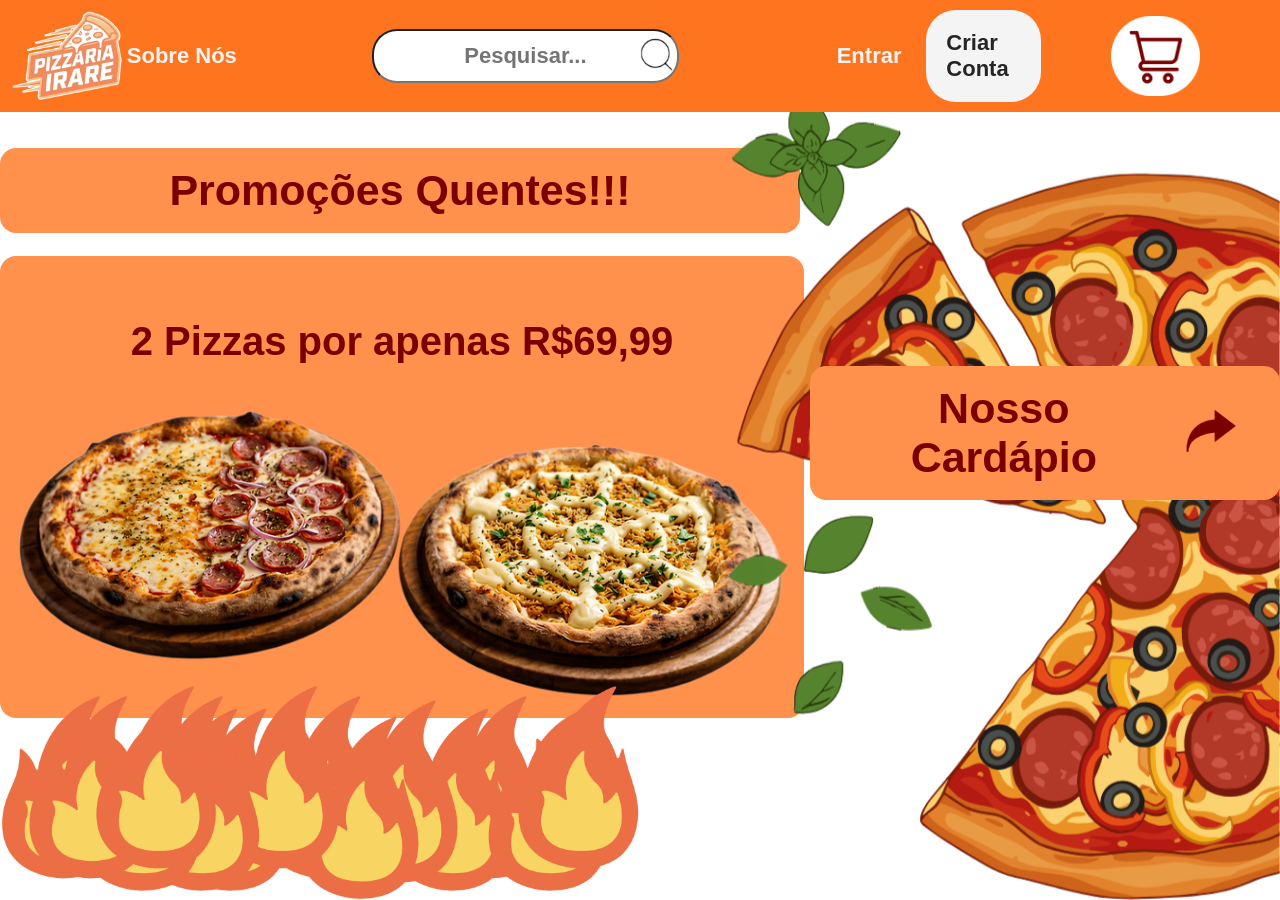
==== index.html @ c6f26f2d "first commit" ====
<html lang="pt-br">

<head>
    <meta charset="UTF-8">
    <meta name="viewport" content="width=device-width, initial-scale=1.0">
    <title>Pizzaria Irare</title>
    <link rel="stylesheet" href="css/index.css">
</head>

<body>
    <header>
        <nav>
            <div class="container-grid">
                <div class="item-grid">
                    <img id="icon" src="src/icon.png" alt="Icone">
                </div>
                <div class="item-grid">
                    <a href="">
                        <p id="pw">Sobre Nós</p>
                    </a>
                </div>
                <div class="item-grid">
                    <form action="xPesquisar">
                        <input id="search" type="search" name="pesquisar" maxlength="30" placeholder="Pesquisar...">
                        <img id="lupa" src="src/lupa.png" alt="Lupa">
                    </form>
                </div>
                <div class="item-grid">
                    <a href="telas/login_Cliente/login_Cliente.html">
                        <p id="pw">Entrar</p>
                    </a>
                </div>
                <div class="item-grid">
                    <a href="telas/cadastrar_cliente/cadastrar_Cliente.html">
                        <p id="pb">Criar Conta</p>
                    </a>
                </div>
                <div class="item-grid">
                    <img id="cart" src="src/shoppingCart.png" alt="Carrinho">
                </div>
            </div>
        </nav>
    </header>
    <section>
        <div class="timeline">
            <div class="container">
                <div class="caixa-texto">
                    <h2>Promoções Quentes!!!</h2>
                </div>
                <div class="caixa-texto">
                    <h3>2 Pizzas por apenas R$69,99</h3>
                    <img id="duasPizzas" src="src/duasPizzas.png" alt="Duas Pizzas">
                </div>
                <img id="fogo" src="src/fogos.png" alt="">
            </div>
            <div class="container">
                <div class="caixa-texto">
                    <a href="telas/cardapio/cardapio.html">
                        <div class="cardapio">
                            <div class="item-grid">
                                <h2>Nosso Cardápio</h2>
                            </div>
                            <div class="item-grid">
                                <img id="seta" src="src/seta.png" alt="Seta">
                            </div>
                        </div>
                    </a>
                </div>
                <img id="pizzaFundo" src="src/pizzaFundo.png" alt="Pizza">
            </div>
        </div>
    </section>
    <footer>
    </footer>
</body>

</html>
---- css/index.css ----
* {
    margin: 0;
    padding: 0;
    box-sizing: border-box;
    z-index: 1;
}

header {
    position: relative;
    background-color: #ff751f;
    width: 100vw;
    padding: 10px;
    z-index: 2;
}

body {
    background-color: #ffffff;
    font-family: 'Be Vietnam Pro', sans-serif;
}

a {
    text-decoration: none;
}

input {
    text-align: center;
    font-size: 15px;
}

h2 {
    color: #7a0000;
    font-size: 43px;
    text-align: center;
}

h3 {
    color: #7a0000;
    font-size: 40px;
    text-align: center;
    margin: 5vh;
}

input[type="search"]::-webkit-search-cancel-button {
    -webkit-appearance: none;
    appearance: none;
    display: none;
}

.timeline {
    display: grid;
    grid-template-columns: 1fr 1fr;
    gap: 10px;
    margin-top: 4vh;
    flex:auto
}

.container {
    max-width: 800px;
    margin: auto;
}

.container-grid {
    display: grid;
    grid-template-columns: 1fr 1fr 5fr 1fr 1fr 2fr;
}

.item-grid {
    margin: auto;
}

.cardapio {
    display: grid;
    grid-template-columns: 5fr 1fr;
    gap: 20px;
    padding-left: 20px;
    padding-right: 20px;
}

.caixa-texto {
    background-color: #ff914d;
    min-width: fit-content;
    max-height: 80vh;
    justify-self: center;
    padding: 18px;
    border-radius: 16px;
    margin-bottom: 23px;
    position: relative;
    z-index: 10; 
    flex: auto;   
}

#icon {
    max-width: 10vw;
    max-height: 10vh;
}

#cart {
    max-width: 7vw;
    max-height: 7vw;
}

#lupa {
    max-width: 4vw;
    max-height: 4vh;
    position: fixed;
    left: 50%;
    top: 4%;
}

#seta {
    max-width: 5vw;
    max-height: 5vh;
}

#buttonlg {
    background-color: #ffffff;
}

#pw {
    color: #f4f4f4;
    font-size: 22px;
    font-weight: bold;
}

#pb {
    background-color: #f4f4f4;
    border-radius: 30px;
    padding: 20px;
    color: #252526;
    font-size: 22px;
    font-weight: bold;
}

#pizzaFundo {
    max-height: 90vh;
    position: absolute;
    z-index: 1;
    top: 10%;
    right: 0;
}

#fogo {
    position: absolute;
    z-index: 11;
    bottom: 0;
    left: 0;
    max-width: 50vw;
}

#duasPizzas {
    max-width: 60vw;
    margin: auto;
}

#search {
    width: 24vw;
    height: 6vh;
    border-radius: 25px;
    font-size: 22px;
    text-align: center;
    font-weight: bold;
}
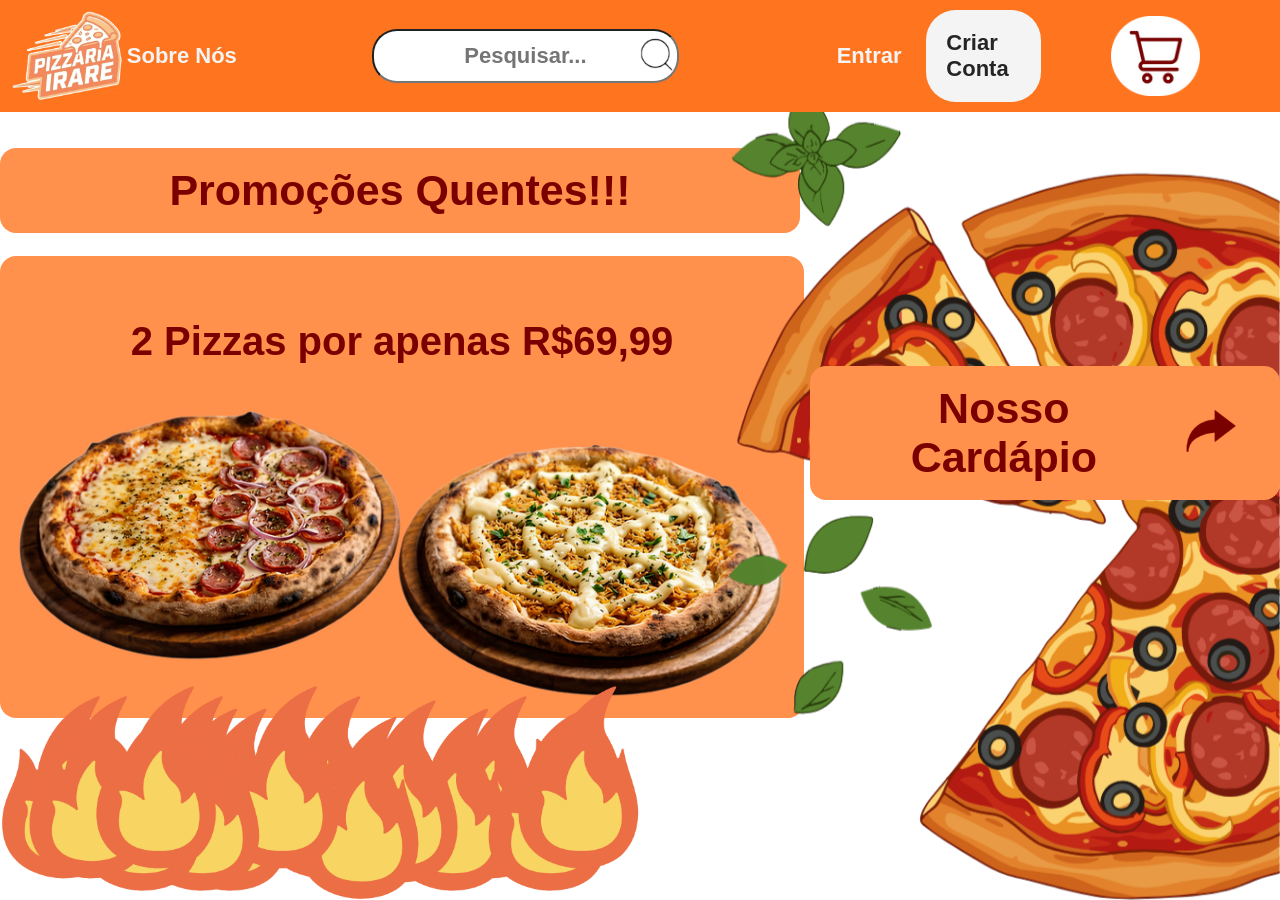
==== commit cd9d30a0: "analise de caminhos" ====
--- a/index.html
+++ b/index.html
@@ -31,7 +31,7 @@
                     </a>
                 </div>
                 <div class="item-grid">
-                    <a href="telas/cadastrar_cliente/cadastrar_Cliente.html">
+                    <a href="telas/cadastrar_Cliente/cadastrar_Cliente.html">
                         <p id="pb">Criar Conta</p>
                     </a>
                 </div>
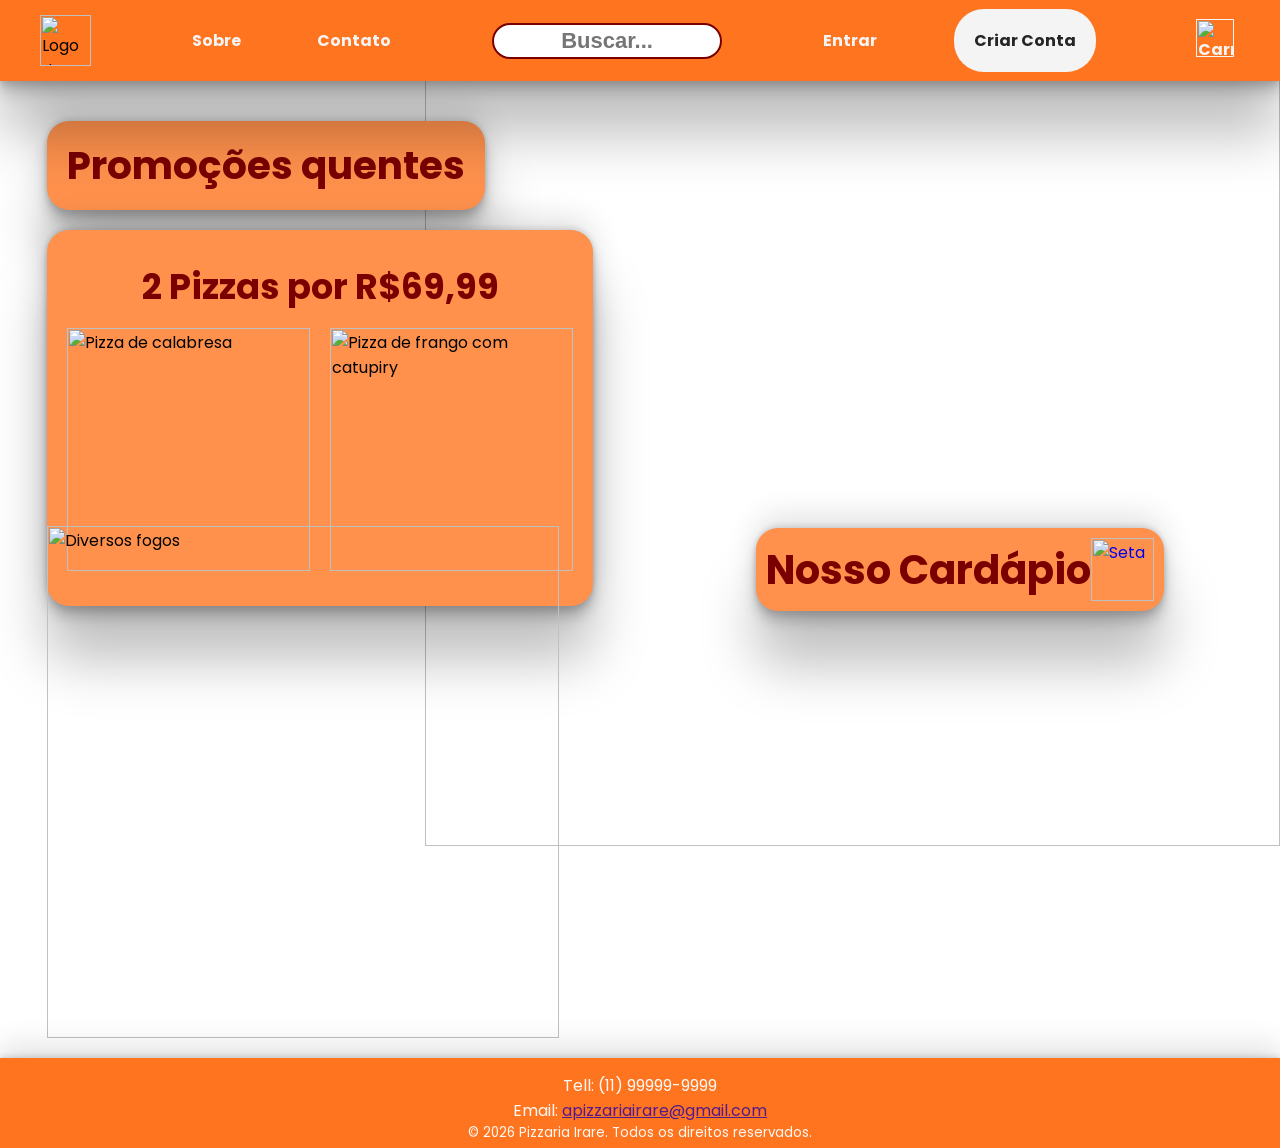
==== commit e5e55765: "style: responsividade mobile" ====
--- a/index.html
+++ b/index.html
@@ -1,77 +1,91 @@
 <html lang="pt-br">
+  <head>
+    <meta charset="UTF-8" />
+    <meta name="viewport" content="width=device-width, initial-scale=1.0" />
+    <title>Pizzaria Irare</title>
+    <link rel="stylesheet" href="css/style.css" />
+  </head>
 
-<head>
-    <meta charset="UTF-8">
-    <meta name="viewport" content="width=device-width, initial-scale=1.0">
-    <title>Pizzaria Irare</title>
-    <link rel="stylesheet" href="css/index.css">
-</head>
-
-<body>
+  <body>
     <header>
-        <nav>
-            <div class="container-grid">
-                <div class="item-grid">
-                    <img id="icon" src="src/icon.png" alt="Icone">
+      <nav>
+        <img id="logo" src="img/icon.png" alt="Logo da Pizzaria Irarire" />
+        <ul class="list-without-bullets">
+          <li><a href="components/sobre.html">Sobre</a></li>
+          <li><a href="#contato">Contato</a></li>
+        </ul>
+        <form action="search" method="get">
+          <input
+            id="search"
+            class="caixa-pesquisa"
+            type="text"
+            placeholder="Buscar..."
+          />
+        </form>
+        <ul class="list-without-bullets">
+          <li><a href="components/login.html">Entrar</a></li>
+          <li>
+            <a id="cadastro-button" href="components/cadastro.html"
+              >Criar Conta</a
+            >
+          </li>
+        </ul>
+        <a href=""
+          ><img
+            id="shopping-cart"
+            src="img/shoppingCart.png"
+            alt="Carrinho de compras"
+        /></a>
+      </nav>
+    </header>
+    <main>
+      <section>
+        <div class="body-grid">
+          <div class="container">
+            <div class="content-box">
+              <h2>Promoções quentes</h2>
+            </div>
+            <div class="content-box">
+              <h3>2 Pizzas por R$69,99</h3>
+              <div class="pizzas-grid">
+                <div class="pizza-card">
+                  <img
+                    id="pizzaPromo1"
+                    src="img/pizza1.png"
+                    alt="Pizza de calabresa"
+                  />
                 </div>
-                <div class="item-grid">
-                    <a href="">
-                        <p id="pw">Sobre Nós</p>
-                    </a>
+                <div class="pizza-card">
+                  <img
+                    id="pizzaPromo2"
+                    src="img/pizza2.png"
+                    alt="Pizza de frango com catupiry"
+                  />
                 </div>
-                <div class="item-grid">
-                    <form action="xPesquisar">
-                        <input id="search" type="search" name="pesquisar" maxlength="30" placeholder="Pesquisar...">
-                        <img id="lupa" src="src/lupa.png" alt="Lupa">
-                    </form>
-                </div>
-                <div class="item-grid">
-                    <a href="telas/login_Cliente/login_Cliente.html">
-                        <p id="pw">Entrar</p>
-                    </a>
-                </div>
-                <div class="item-grid">
-                    <a href="telas/cadastrar_Cliente/cadastrar_Cliente.html">
-                        <p id="pb">Criar Conta</p>
-                    </a>
-                </div>
-                <div class="item-grid">
-                    <img id="cart" src="src/shoppingCart.png" alt="Carrinho">
-                </div>
+              </div>
             </div>
-        </nav>
-    </header>
-    <section>
-        <div class="timeline">
-            <div class="container">
-                <div class="caixa-texto">
-                    <h2>Promoções Quentes!!!</h2>
-                </div>
-                <div class="caixa-texto">
-                    <h3>2 Pizzas por apenas R$69,99</h3>
-                    <img id="duasPizzas" src="src/duasPizzas.png" alt="Duas Pizzas">
-                </div>
-                <img id="fogo" src="src/fogos.png" alt="">
-            </div>
-            <div class="container">
-                <div class="caixa-texto">
-                    <a href="telas/cardapio/cardapio.html">
-                        <div class="cardapio">
-                            <div class="item-grid">
-                                <h2>Nosso Cardápio</h2>
-                            </div>
-                            <div class="item-grid">
-                                <img id="seta" src="src/seta.png" alt="Seta">
-                            </div>
-                        </div>
-                    </a>
-                </div>
-                <img id="pizzaFundo" src="src/pizzaFundo.png" alt="Pizza">
-            </div>
+            <img id="fogos" src="img/fogos.png" alt="Diversos fogos" />
+          </div>
+          <div class="container">
+            <aside>
+              <a class="cardapio-button" href="components/cardapio.html">
+                <p>Nosso Cardápio</p>
+                <img id="seta-cardapio" src="img/seta.png" alt="Seta" />
+              </a>
+            </aside>
+          </div>
         </div>
-    </section>
-    <footer>
+        <img
+          id="pizza-fundo"
+          src="img/pizzaFundo.png"
+          alt="Pizza de calabresa"
+        />
+      </section>
+    </main>
+    <footer id="contato">
+      <p>Tell: (11) 99999-9999</p>
+      <p>Email: <a href="">apizzariairare@gmail.com</a></p>
+      <small>© 2026 Pizzaria Irare. Todos os direitos reservados.</small>
     </footer>
-</body>
-
-</html>+  </body>
+</html>
--- a/css/style.css
+++ b/css/style.css
@@ -0,0 +1,1149 @@
+@import url("https://fonts.googleapis.com/css2?family=Poppins:ital,wght@0,100;0,200;0,300;0,400;0,500;0,600;0,700;0,800;0,900;1,100;1,200;1,300;1,400;1,500;1,600;1,700;1,800;1,900&display=swap");
+
+/*! ------------------------------------------ Configurações Gerais ------------------------------------------ */
+
+* {
+  padding: 0;
+  margin: 0;
+  box-sizing: border-box;
+  position: relative;
+  z-index: 0;
+}
+
+body {
+  background-image: url(../img/background.jpg);
+  background-size: 156px;
+  font-family: "Poppins", sans-serif;
+}
+
+button {
+  border: none;
+  cursor: pointer;
+  background-color: transparent;
+}
+
+/*
+! ------------------------------------- Estilização do header global -------------------------------------- 
+*/
+
+header {
+  background-color: #ff751f;
+  box-shadow:
+    rgba(0, 0, 0, 0.25) 0px 54px 55px,
+    rgba(0, 0, 0, 0.12) 0px -12px 30px,
+    rgba(0, 0, 0, 0.12) 0px 4px 6px,
+    rgba(0, 0, 0, 0.17) 0px 12px 13px,
+    rgba(0, 0, 0, 0.09) 0px -3px 5px;
+  max-width: 100vw;
+  max-height: 9vh;
+  align-items: center;
+  z-index: 10;
+}
+
+header a {
+  color: #f4f4f4;
+  font-weight: bold;
+  text-decoration: none;
+}
+
+header ul li {
+  min-width: fit-content;
+}
+
+header ul li a:hover {
+  color: #7a0000;
+  transition: 0.3s;
+}
+
+header ul li a:focus {
+  color: #7a0000;
+  transition: 0.3s;
+}
+
+header a img:hover {
+  scale: 1.04;
+}
+
+header a:focus {
+  scale: 1.04;
+}
+
+nav {
+  display: flex;
+  justify-content: center;
+  justify-content: space-between;
+  height: 9vh;
+  align-items: center;
+  padding: 15px 40px;
+  z-index: 10;
+}
+
+.caixa-pesquisa {
+  height: 4vh;
+  width: 18vw;
+  border-radius: 30px;
+  border: 2px solid #7a0000;
+  font-size: 22px;
+  text-align: center;
+  font-weight: bold;
+}
+
+.list-without-bullets {
+  list-style-type: none;
+  display: flex;
+  justify-content: space-between;
+  align-items: center;
+  gap: 6vw;
+}
+
+.user-greeting {
+  display: flex;
+  justify-content: space-between;
+  align-items: center;
+  gap: 10px;
+}
+
+.user-greeting p {
+  font-size: 22px;
+  color: #7a0000;
+  font-weight: bold;
+}
+
+.buttons-back {
+  display: flex;
+  gap: 44px;
+  align-items: center;
+}
+
+.pizza-card {
+  margin: auto;
+}
+
+.pizza-card img {
+  width: 19vw;
+  min-width: 100px;
+}
+
+#logo {
+  width: 4vw;
+  min-width: 44px;
+  min-height: 44px;
+}
+
+#shopping-cart {
+  width: 3vw;
+  min-width: 44px;
+  min-height: 44px;
+}
+
+#cadastro-button {
+  background-color: #f4f4f4;
+  border-radius: 30px;
+  min-height: 44px;
+  min-width: fit-content;
+  padding: 20px;
+  color: #252526;
+  min-width: fit-content;
+}
+
+#cadastro-button:hover {
+  background-color: #7a0000;
+  color: #f4f4f4;
+  transition: 0.3s;
+}
+
+#cadastro-button:focus {
+  background-color: #7a0000;
+  color: #f4f4f4;
+  transition: 0.3s;
+}
+
+#jump-text-name {
+  font-size: 17px;
+  font-weight: bold;
+  padding: 0;
+  margin: 0;
+}
+
+#jump-text-email {
+  font-size: 17px;
+  font-weight: bold;
+  padding: 0;
+  margin: 0;
+}
+
+#jump-text-senha {
+  font-size: 17px;
+  font-weight: bold;
+  padding: 0;
+  margin: 0;
+}
+
+#user-photo {
+  width: 100%;
+}
+
+#pizza-fundo {
+  position: absolute;
+  right: 0;
+  top: -10vh;
+  height: 95vh;
+  z-index: -1;
+}
+
+#fogos {
+  position: relative;
+  z-index: 3;
+  margin-top: -80px;
+  width: 40vw;
+  min-width: 400px;
+  object-fit: cover;
+}
+
+#seta-cardapio {
+  height: 7vh;
+  min-height: 30px;
+  min-width: 30px;
+}
+
+#button-back-red {
+  height: 5vh;
+  min-height: 22px;
+}
+
+#button-back-yellow {
+  height: 5vh;
+  min-height: 22px;
+}
+
+/*
+! ---------------------------------------------------------------------------------------- 
+*/
+
+/* 
+! --------------------------------- Estilização do Index ---------------------------------
+*/
+
+.body-grid {
+  display: grid;
+  grid-template-columns: repeat(2, 1fr);
+  min-height: 81vh;
+  height: fit-content;
+}
+
+.body-card-white {
+  background-color: #faf9f6;
+  padding: 20px;
+  margin: auto;
+}
+
+.body-card-orange {
+  background-color: #ff751fdc;
+  width: 100%;
+  height: 100%;
+  justify-items: center;
+  align-content: center;
+}
+
+/*
+* --------------------------- Estilização do body-card-orange ---------------------------
+*/
+
+.body-card-orange h2 {
+  color: #faf9f6;
+  font-size: 52px;
+  text-align: center;
+}
+
+.body-card-orange p {
+  color: #faf9f6;
+  font-size: 28px;
+  margin-top: 30px;
+}
+
+.body-card-orange a {
+  color: #faf9f6;
+  font-weight: bold;
+  font-size: 22px;
+}
+
+.body-card-orange .flex-row-unjustify input {
+  margin: 12px 12px;
+  height: 20px;
+  width: 20px;
+}
+
+.body-card-orange input {
+  width: 100%;
+  height: 6vh;
+  border-radius: 8px;
+  border: 3px solid;
+  text-indent: 15px;
+  font-size: 20px;
+}
+
+.body-card-orange button {
+  margin-top: 24px;
+  width: 22vw;
+  background-color: #ff751f;
+  border: 2px solid #faf9f6;
+  font-size: 22px;
+  font-weight: bold;
+  padding: 15px 20px;
+  border-radius: 8px;
+}
+
+.body-card-orange button:hover {
+  cursor: pointer;
+  background-color: #7a0000;
+  color: #f4f4f4;
+  transition: 0.3s;
+}
+
+.body-card-orange button:focus {
+  cursor: pointer;
+  background-color: #7a0000;
+  color: #f4f4f4;
+  transition: 0.3s;
+}
+
+.body-card-orange form {
+  margin-top: 20px;
+  width: 100%;
+}
+
+/*
+* ---------------------------------------------------------------------------------------
+*/
+
+.cardapio-button {
+  display: flex;
+  justify-content: space-between;
+  align-items: center;
+  background-color: #ff914d;
+  border-radius: 22px;
+  padding: 10px;
+  text-decoration: none;
+  box-shadow:
+    rgba(0, 0, 0, 0.25) 0px 54px 55px,
+    rgba(0, 0, 0, 0.12) 0px -12px 30px,
+    rgba(0, 0, 0, 0.12) 0px 4px 6px,
+    rgba(0, 0, 0, 0.17) 0px 12px 13px,
+    rgba(0, 0, 0, 0.09) 0px -3px 5px;
+}
+
+.cardapio-button p {
+  color: #7a0000;
+  font-size: 40px;
+  font-weight: bold;
+}
+
+.cardapio-button:hover {
+  scale: 1.01;
+  background-color: #ffc099;
+  transition: 0.3s;
+}
+
+.cardapio-button:focus {
+  scale: 1.01;
+  background-color: #ffc099;
+  transition: 0.3s;
+}
+
+.container {
+  align-self: center;
+  justify-self: center;
+  padding: 20px;
+  width: fit-content;
+  height: fit-content;
+}
+
+.content-box {
+  width: fit-content;
+  border-radius: 22px;
+  padding: 15px 20px;
+  justify-self: center;
+  margin-top: 20px;
+  box-shadow:
+    rgba(0, 0, 0, 0.25) 0px 54px 55px,
+    rgba(0, 0, 0, 0.12) 0px -12px 30px,
+    rgba(0, 0, 0, 0.12) 0px 4px 6px,
+    rgba(0, 0, 0, 0.17) 0px 12px 13px,
+    rgba(0, 0, 0, 0.09) 0px -3px 5px;
+  background-color: #ff914d;
+}
+
+#about-us .content-box {
+  background-color: #f5e6ca;
+  color: #252526;
+}
+
+.flex-row {
+  display: flex;
+  align-items: center;
+  justify-content: space-between;
+}
+
+.flex-row-unjustify {
+  display: flex;
+  align-items: center;
+  justify-content: start;
+  gap: 10px;
+}
+
+/*
+! --------------------------------------------------------------------------------------
+*/
+
+/*
+! --------------------------- Estilização do Footer ------------------------------------ 
+*/
+
+footer {
+  position: absolute;
+  bottom: end;
+  max-width: 100vw;
+  width: 100%;
+  height: 10vh;
+  padding-top: 15px;
+  text-align: center;
+  color: #faf9f6;
+  background-color: #ff751f;
+  box-shadow:
+    rgba(0, 0, 0, 0.25) 0px 54px 55px,
+    rgba(0, 0, 0, 0.12) 0px -12px 30px,
+    rgba(0, 0, 0, 0.12) 0px 4px 6px,
+    rgba(0, 0, 0, 0.17) 0px 12px 13px,
+    rgba(0, 0, 0, 0.09) 0px -3px 5px;
+}
+
+/*
+! ----------------------------------------------------------------------------------------
+*/
+
+/*
+! --------------------------------- Pagina do Cardapio -----------------------------------
+*/
+
+.cardapio-grid {
+  display: grid;
+  grid-template-rows: auto;
+  margin: auto;
+  margin-bottom: 4vh;
+  box-shadow:
+    rgba(0, 0, 0, 0.25) 0px 54px 55px,
+    rgba(0, 0, 0, 0.12) 0px -12px 30px,
+    rgba(0, 0, 0, 0.12) 0px 4px 6px,
+    rgba(0, 0, 0, 0.17) 0px 12px 13px,
+    rgba(0, 0, 0, 0.09) 0px -3px 5px;
+  padding: 10px 20px;
+  margin-top: 5vh;
+  width: 55vw;
+  height: 65vh;
+  background-color: #ffc099;
+  border-radius: 8px;
+  overflow-y: scroll;
+  overflow-x: hidden;
+}
+
+.cardapio-card {
+  display: grid;
+  margin: 4px;
+  height: 13vh;
+  grid-template-columns: 0.3fr 1fr 0.3fr;
+  background-color: #f4f4f4;
+  border-radius: 7px;
+  padding: 10px;
+}
+
+.cardapio-card-1 {
+  align-items: center;
+  display: flex;
+  margin: auto;
+}
+
+.cardapio-card-2 {
+  margin-left: 10px;
+  justify-items: start;
+}
+
+.cardapio-card-3 {
+  display: flex;
+  justify-content: space-between;
+}
+
+.content-box h1 {
+  font-size: 56px;
+  color: #7a0000;
+  text-align: center;
+}
+
+.content-box h2 {
+  color: #7a0000;
+  font-size: 39px;
+  text-align: center;
+}
+
+.content-box h3 {
+  color: #7a0000;
+  font-size: 35px;
+  padding: 15px 2px;
+  text-align: center;
+}
+
+.pizzas-grid {
+  display: grid;
+  grid-template-columns: repeat(2, 1fr);
+  gap: 20px;
+  margin-bottom: 20px;
+}
+
+.pizza-img {
+  height: 8vh;
+  width: 100%;
+  object-fit: cover;
+  border-radius: 5px;
+  transition: opacity 0.5s ease-in-out;
+}
+
+.pizza-img.fade-in {
+  opacity: 1;
+}
+
+.pizza-name {
+  font-size: 18px;
+  color: #7a0000;
+  font-weight: bold;
+  margin-top: 8px;
+  margin-bottom: 4px;
+}
+
+.pizza-desc {
+  font-size: 14px;
+  color: #252526;
+  margin-bottom: 8px;
+  line-height: 1.3;
+}
+
+.button-add-cart {
+  height: 6vh;
+}
+
+.button-add-cart:hover {
+  scale: 1.1;
+  transition: 0.3s;
+}
+
+.button-add-cart:focus {
+  scale: 1.1;
+  transition: 0.3s;
+}
+
+#cardapio {
+  height: 100%;
+}
+
+#pizza-price {
+  font-size: 25px;
+  color: #ff751f;
+  font-weight: bold;
+  align-self: center;
+}
+
+/*
+! ----------------------------------------------------------------------
+*/
+
+#pizza-icon {
+  height: 100%;
+}
+
+#about-us {
+  padding: 5vh 2vh;
+  text-align: center;
+}
+
+#about-us .content-box {
+  padding-top: 2vh;
+  padding-bottom: 4vh;
+  margin-bottom: 4vh;
+  max-width: 80vw;
+}
+
+#about-us h1 {
+  font-size: 60px;
+  margin: 10px;
+  color: #7a0000;
+}
+
+#about-us small {
+  font-size: 27px;
+  color: #7a0000;
+}
+
+#about-us .content-box h2 {
+  padding-top: 2vh;
+}
+
+#about-us .content-box li {
+  margin-top: 5px;
+  text-align: justify;
+  justify-self: center;
+  max-width: 60%;
+}
+
+#about-us .content-box p {
+  text-align: justify;
+  justify-self: center;
+  max-width: 70%;
+}
+
+.body-card-orange #login p {
+  margin-top: 20px;
+}
+
+#logo-loja {
+  height: 50vh;
+  align-self: center;
+  margin: auto;
+}
+
+#icon-servidor {
+  height: 65vh;
+  align-self: center;
+  margin: auto;
+}
+
+@media (max-width: 1440px) {
+
+  .cardapio-card {
+    grid-template-columns: 0.4fr 0.9fr 0.5fr;
+  }
+}
+
+@media (max-width: 1024px) {
+
+  header a {
+    color: #f4f4f4;
+    font-weight: bold;
+    text-decoration: none;
+  }
+
+  .content-box h1 {
+    font-size: 40px;
+  }
+
+  .content-box h2 {
+    font-size: 36px;
+  }
+
+  .content-box h3 {
+    font-size: 29px;
+  }
+
+  .cardapio-button p {
+    font-size: 28px;
+  }
+
+  #seta-cardapio {
+    height: 5vh;
+    min-height: 30px;
+    min-width: 30px;
+  }
+
+  #logo-loja {
+    height: 30vh;
+  }
+
+  #icon-servidor {
+    height: 30vh;
+  }
+
+  .body-grid {
+    display: grid;
+    grid-template-columns: repeat(2, 1fr);
+  }
+
+  .body-card-orange h2 {
+    color: #faf9f6;
+    font-size: 41px;
+    text-align: center;
+  }
+
+  .body-card-orange p {
+    color: #faf9f6;
+    font-size: 23px;
+    margin-top: 0px;
+  }
+
+  .body-card-orange a {
+    color: #faf9f6;
+    font-weight: bold;
+    font-size: 22px;
+  }
+
+  .body-card-orange .flex-row-unjustify input {
+    margin: 12px 12px;
+    height: 20px;
+    width: 20px;
+  }
+
+  .body-card-orange input {
+    width: 100%;
+    height: 6vh;
+    border-radius: 8px;
+    text-indent: 15px;
+    font-size: 20px;
+  }
+
+  .body-card-orange button {
+    margin-top: 24px;
+    margin-bottom: 24px;
+    width: 100%;
+    background-color: #ff751f;
+    border: 2px solid #faf9f6;
+    font-size: 22px;
+    font-weight: bold;
+    padding: 15px 20px;
+    border-radius: 8px;
+  }
+
+  #cadastro-button {
+    background-color: #f4f4f4;
+    border-radius: 30px;
+    padding: 15px;
+    color: #252526;
+    min-width: fit-content;
+  }
+
+  .cardapio-grid {
+    width: 80%;
+  }
+
+  .cardapio-card {
+    grid-template-columns: 0.4fr 0.9fr 0.4fr;
+  }
+
+  .caixa-pesquisa {
+    height: 4vh;
+    width: 18vw;
+    border-radius: 30px;
+    border: 2px solid #7a0000;
+    font-size: 20px;
+  }
+
+  #shopping-cart {
+    min-width: 44px;
+    min-height: 44px;
+  }
+
+  #cardapio .content-box h1 {
+    font-size: 50px;
+    color: rgb(122, 0, 0);
+  }
+}
+
+@media (max-width: 768px) {
+
+  .buttons-back {
+    gap: 24px;
+  }
+
+  #button-back-red {
+    height: 80%;
+  }
+
+  #button-back-yellow {
+    height: 80%;
+  }
+
+  .user-greeting p {
+    font-size: 18px;
+  }
+
+  #user-photo {
+    width: 7vw;
+  }
+
+  #login .body-grid .container {
+    display: none;
+  }
+
+  #cadastro .body-grid .container {
+    display: none;
+  }
+
+  #logo {
+    display: none;
+  }
+
+  .body-grid {
+    display: grid;
+    grid-template-columns: repeat(1, 1fr);
+  }
+
+  #cadastro-button {
+    background-color: #f4f4f4;
+    border-radius: 30px;
+    padding: 5px;
+    color: #252526;
+    min-width: fit-content;
+  }
+
+  .cardapio-card {
+    grid-template-columns: 0.4fr 0.8fr 0.5fr;
+  }
+
+  #shopping-cart {
+    min-width: 38px;
+    min-height: 38px;
+  }
+
+  .pizza-card {
+    margin: auto;
+  }
+
+  .pizza-card img {
+    width: 28vw;
+    min-width: 100px;
+  }
+
+  #fogos {
+    width: 50vw;
+    margin-left: 40px
+  }
+}
+
+@media (max-width: 425px) {
+
+  header a {
+    color: #f4f4f4;
+    font-size: 12px;
+    font-weight: bold;
+    text-decoration: none;
+  }
+
+  nav {
+    padding: 10px 12px;
+  }
+
+  .buttons-back {
+    gap: 10px;
+  }
+
+  #button-back-red {
+    height: 5vh;
+  }
+
+  #button-back-yellow {
+    height: 5vh;
+  }
+
+  #user-photo {
+    display: none;
+  }
+
+  #search {
+    display: none;
+  }
+
+  .user-greeting p {
+    font-size: 12px;
+    color: #7a0000;
+    font-weight: bold;
+  }
+
+  .cardapio-button {
+    margin-top: 0vh;
+    display: flex;
+    justify-content: space-between;
+    align-items: center;
+    background-color: #ff914d;
+    border-radius: 22px;
+    padding: 10px;
+    text-decoration: none;
+    color: #7a0000;
+    font-size: 35px;
+    font-weight: bold;
+    box-shadow:
+      rgba(0, 0, 0, 0.25) 0px 54px 55px,
+      rgba(0, 0, 0, 0.12) 0px -12px 30px,
+      rgba(0, 0, 0, 0.12) 0px 4px 6px,
+      rgba(0, 0, 0, 0.17) 0px 12px 13px,
+      rgba(0, 0, 0, 0.09) 0px -3px 5px;
+  }
+
+  .cardapio-grid {
+    width: 90%;
+    padding: 10px 15px;
+  }
+
+  .pizza-name {
+    font-size: 14px;
+  }
+
+  .pizza-desc {
+    font-size: 12px;
+  }
+
+  #pizza-price {
+    font-size: 16px;
+  }
+
+  .body-grid {
+    display: grid;
+    grid-template-columns: repeat(1, 1fr);
+    height: 50vh;
+  }
+
+  #cadastro-button {
+    background-color: #f4f4f4;
+    border-radius: 30px;
+    padding: 5px;
+    color: #252526;
+    min-width: fit-content;
+  }
+
+  #shopping-cart {
+    min-width: 34px;
+    min-height: 34px;
+  }
+
+  #about-us h1 {
+    font-size: 40px;
+  }
+
+  .content-box h2 {
+    font-size: 25px;
+  }
+
+  #about-us .content-box li {
+    font-size: 14px;
+    max-width: 93%;
+  }
+
+  #about-us .content-box p {
+    font-size: 14px;
+    max-width: 93%;
+  }
+
+  #cardapio .content-box h1 {
+    font-size: 30px;
+    color: rgb(122, 0, 0);
+  }
+
+  #pizza-icon {
+    height: 7vh;
+  }
+
+  .cardapio-card {
+    grid-template-columns: 0.9fr 0.7fr;
+  }
+
+  .cardapio-card .cardapio-card-1 {
+    display: none;
+  }
+
+  .button-add-cart {
+    height: 4vh;
+  }
+
+  #fogos {
+    width: 70vw;
+    margin-left: 5px;
+    min-width: 100px;
+    margin-top: -40px;
+  }
+
+  .content-box h1 {
+    font-size: 22px;
+  }
+
+  .content-box h2 {
+    font-size: 17px;
+  }
+
+  .content-box h3 {
+    font-size: 15px;
+    padding: 10px 10px;
+  }
+
+  footer {
+    padding-top: 10px;
+  }
+
+  footer p {
+    font-size: 11px;
+  }
+
+  footer small {
+    font-size: 11px;
+  }
+}
+
+@media (max-width: 375px) {
+
+  header a {
+    color: #f4f4f4;
+    font-size: 12px;
+    font-weight: bold;
+    text-decoration: none;
+  }
+
+  nav {
+    padding: 10px 12px;
+  }
+
+  .buttons-back {
+    gap: 10px;
+  }
+
+  #button-back-red {
+    height: 5vh;
+  }
+
+  #button-back-yellow {
+    height: 5vh;
+  }
+
+  #user-photo {
+    display: none;
+  }
+
+  #search {
+    display: none;
+  }
+
+  .user-greeting p {
+    font-size: 12px;
+    color: #7a0000;
+    font-weight: bold;
+  }
+
+  .cardapio-button {
+    margin-top: 0vh;
+    display: flex;
+    justify-content: space-between;
+    align-items: center;
+    background-color: #ff914d;
+    border-radius: 22px;
+    padding: 10px;
+    text-decoration: none;
+    color: #7a0000;
+    font-size: 35px;
+    font-weight: bold;
+    box-shadow:
+      rgba(0, 0, 0, 0.25) 0px 54px 55px,
+      rgba(0, 0, 0, 0.12) 0px -12px 30px,
+      rgba(0, 0, 0, 0.12) 0px 4px 6px,
+      rgba(0, 0, 0, 0.17) 0px 12px 13px,
+      rgba(0, 0, 0, 0.09) 0px -3px 5px;
+  }
+
+  .cardapio-grid {
+    width: 90%;
+    padding: 10px 15px;
+  }
+
+  .pizza-name {
+    font-size: 14px;
+  }
+
+  .pizza-desc {
+    font-size: 12px;
+  }
+
+  #pizza-price {
+    font-size: 16px;
+  }
+
+  .body-grid {
+    display: grid;
+    grid-template-columns: repeat(1, 1fr);
+    height: 50vh;
+  }
+
+  #cadastro-button {
+    background-color: #f4f4f4;
+    border-radius: 30px;
+    padding: 5px;
+    color: #252526;
+    min-width: fit-content;
+  }
+
+  #shopping-cart {
+    min-width: 34px;
+    min-height: 34px;
+  }
+
+  #about-us h1 {
+    font-size: 40px;
+  }
+
+  .content-box h2 {
+    font-size: 25px;
+  }
+
+  #about-us .content-box li {
+    font-size: 14px;
+    max-width: 93%;
+  }
+
+  #about-us .content-box p {
+    font-size: 14px;
+    max-width: 93%;
+  }
+
+  #cardapio .content-box h1 {
+    font-size: 30px;
+    color: rgb(122, 0, 0);
+  }
+
+  #pizza-icon {
+    height: 7vh;
+  }
+
+  .cardapio-card {
+    grid-template-columns: 0.9fr 0.7fr;
+  }
+
+  .cardapio-card .cardapio-card-1 {
+    display: none;
+  }
+
+  .button-add-cart {
+    height: 4vh;
+  }
+
+  #fogos {
+    width: 70vw;
+    margin-left: 5px;
+    min-width: 100px;
+    margin-top: -40px;
+  }
+
+  .content-box h1 {
+    font-size: 22px;
+  }
+
+  .content-box h2 {
+    font-size: 17px;
+  }
+
+  .content-box h3 {
+    font-size: 15px;
+    padding: 10px 10px;
+  }
+
+  footer {
+    padding-top: 10px;
+  }
+
+  footer p {
+    font-size: 11px;
+  }
+
+  footer small {
+    font-size: 11px;
+  }
+}
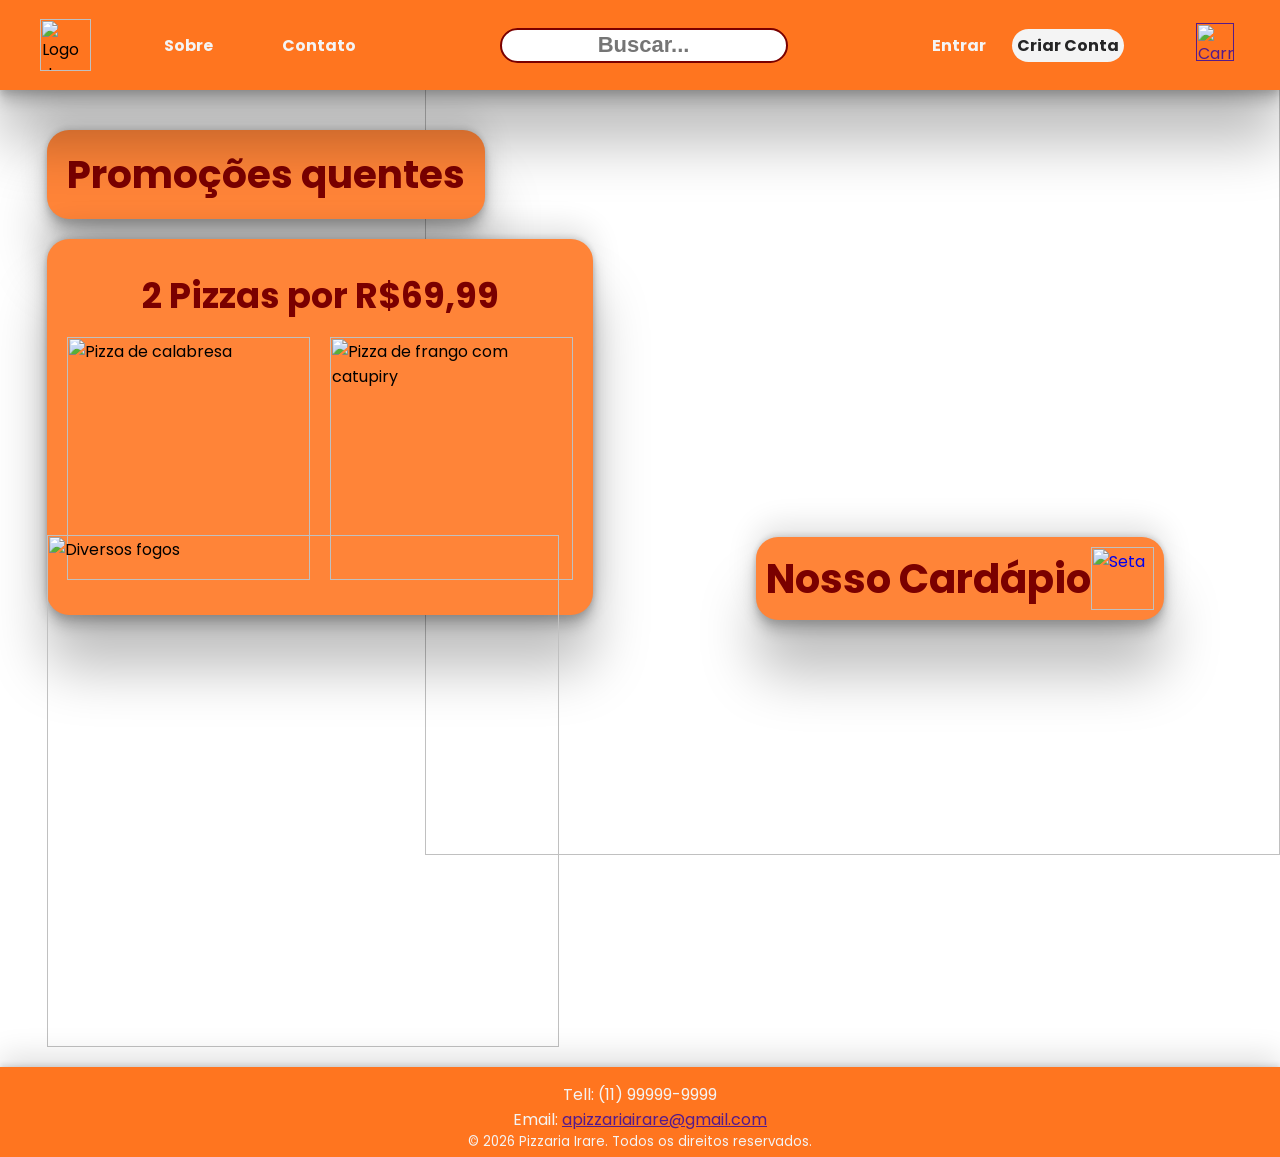
==== commit dd931634: "style: roolback to reconstruct" ====
--- a/index.html
+++ b/index.html
@@ -8,8 +8,8 @@
 
   <body>
     <header>
+      <img id="logo" src="img/icon.png" alt="Logo da Pizzaria Irarire" />
       <nav>
-        <img id="logo" src="img/icon.png" alt="Logo da Pizzaria Irarire" />
         <ul class="list-without-bullets">
           <li><a href="components/sobre.html">Sobre</a></li>
           <li><a href="#contato">Contato</a></li>
@@ -30,13 +30,13 @@
             >
           </li>
         </ul>
-        <a href=""
-          ><img
-            id="shopping-cart"
-            src="img/shoppingCart.png"
-            alt="Carrinho de compras"
-        /></a>
       </nav>
+      <a href=""
+        ><img
+          id="shopping-cart"
+          src="img/shoppingCart.png"
+          alt="Carrinho de compras"
+      /></a>
     </header>
     <main>
       <section>
--- a/css/style.css
+++ b/css/style.css
@@ -10,6 +10,19 @@
   z-index: 0;
 }
 
+:root {
+  --cor-principal: #ff751f;
+  --cor-secundaria: #ff8438;
+  --fonte-vermelho: #7a0000;
+  --branco: #f4f4f4;
+  --transicao-crt: 0.3s;
+  --font-size-enorm: 40px;
+  --font-size-grnd: 22px;
+  --font-size-med: 18px;
+  --font-size-pqn: 16px;
+  --font-size-minus: 14px;
+}
+
 body {
   background-image: url(../img/background.jpg);
   background-size: 156px;
@@ -27,73 +40,72 @@
 */
 
 header {
-  background-color: #ff751f;
+  display: flex;
+  justify-content: space-between;
   box-shadow:
     rgba(0, 0, 0, 0.25) 0px 54px 55px,
     rgba(0, 0, 0, 0.12) 0px -12px 30px,
     rgba(0, 0, 0, 0.12) 0px 4px 6px,
     rgba(0, 0, 0, 0.17) 0px 12px 13px,
     rgba(0, 0, 0, 0.09) 0px -3px 5px;
+  background-color: var(--cor-principal);
+  padding: 0px 40px;
   max-width: 100vw;
-  max-height: 9vh;
+  height: 10%;
   align-items: center;
   z-index: 10;
 }
 
-header a {
-  color: #f4f4f4;
+header nav a {
+  color: var(--branco);
   font-weight: bold;
   text-decoration: none;
 }
 
-header ul li {
-  min-width: fit-content;
-}
-
-header ul li a:hover {
-  color: #7a0000;
-  transition: 0.3s;
-}
-
-header ul li a:focus {
-  color: #7a0000;
-  transition: 0.3s;
-}
-
-header a img:hover {
+header nav ul li a:hover {
+  color: var(--fonte-vermelho);
+  transition: var(--transicao-crt);
+}
+
+header nav ul li a:focus {
+  color: var(--fonte-vermelho);
+  transition: var(--transicao-crt);
+}
+
+header nav a img:hover {
   scale: 1.04;
 }
 
-header a:focus {
+header nav a:focus {
   scale: 1.04;
 }
 
 nav {
   display: flex;
-  justify-content: center;
   justify-content: space-between;
-  height: 9vh;
-  align-items: center;
-  padding: 15px 40px;
+  height: 100%;
+  width: 80%;
+  padding: 20px 0px;
+  align-items: center;
   z-index: 10;
 }
 
 .caixa-pesquisa {
-  height: 4vh;
-  width: 18vw;
+  height: 70%;
+  width: 100%;
   border-radius: 30px;
-  border: 2px solid #7a0000;
-  font-size: 22px;
+  border: 2px solid var(--fonte-vermelho);
+  font-size: var(--font-size-grnd);
   text-align: center;
   font-weight: bold;
 }
 
 .list-without-bullets {
+  width: 20%;
   list-style-type: none;
   display: flex;
   justify-content: space-between;
   align-items: center;
-  gap: 6vw;
 }
 
 .user-greeting {
@@ -104,8 +116,8 @@
 }
 
 .user-greeting p {
-  font-size: 22px;
-  color: #7a0000;
+  font-size: var(--font-size-grnd);
+  color: var(--fonte-vermelho);
   font-weight: bold;
 }
 
@@ -137,43 +149,41 @@
 }
 
 #cadastro-button {
-  background-color: #f4f4f4;
+  background-color: var(--branco);
   border-radius: 30px;
-  min-height: 44px;
-  min-width: fit-content;
-  padding: 20px;
+  padding: 5px;
   color: #252526;
   min-width: fit-content;
 }
 
 #cadastro-button:hover {
-  background-color: #7a0000;
-  color: #f4f4f4;
-  transition: 0.3s;
+  background-color: var(--fonte-vermelho);
+  color: var(--branco);
+  transition: var(--transicao-crt);
 }
 
 #cadastro-button:focus {
-  background-color: #7a0000;
-  color: #f4f4f4;
-  transition: 0.3s;
+  background-color: var(--fonte-vermelho);
+  color: var(--branco);
+  transition: var(--transicao-crt);
 }
 
 #jump-text-name {
-  font-size: 17px;
+  font-size: var(--font-size-med);
   font-weight: bold;
   padding: 0;
   margin: 0;
 }
 
 #jump-text-email {
-  font-size: 17px;
+  font-size: var(--font-size-med);
   font-weight: bold;
   padding: 0;
   margin: 0;
 }
 
 #jump-text-senha {
-  font-size: 17px;
+  font-size: var(--font-size-med);
   font-weight: bold;
   padding: 0;
   margin: 0;
@@ -227,44 +237,48 @@
 .body-grid {
   display: grid;
   grid-template-columns: repeat(2, 1fr);
-  min-height: 81vh;
   height: fit-content;
 }
 
 .body-card-white {
-  background-color: #faf9f6;
+  background-color: var(--branco);
   padding: 20px;
   margin: auto;
 }
 
 .body-card-orange {
-  background-color: #ff751fdc;
+  background-color: var(--cor-secundaria);
   width: 100%;
   height: 100%;
+  padding: 30px;
   justify-items: center;
   align-content: center;
 }
 
+.body-card-orange #login p {
+  margin-top: 20px;
+}
+
 /*
 * --------------------------- Estilização do body-card-orange ---------------------------
 */
 
 .body-card-orange h2 {
-  color: #faf9f6;
+  color: var(--branco);
   font-size: 52px;
   text-align: center;
 }
 
 .body-card-orange p {
-  color: #faf9f6;
-  font-size: 28px;
+  color: var(--branco);
+  font-size: var(--font-size-grnd);
   margin-top: 30px;
 }
 
 .body-card-orange a {
-  color: #faf9f6;
-  font-weight: bold;
-  font-size: 22px;
+  color: var(--branco);
+  font-weight: bold;
+  font-size: var(--font-size-grnd);
 }
 
 .body-card-orange .flex-row-unjustify input {
@@ -275,19 +289,19 @@
 
 .body-card-orange input {
   width: 100%;
-  height: 6vh;
+  padding: 12px 24px;
   border-radius: 8px;
   border: 3px solid;
   text-indent: 15px;
-  font-size: 20px;
+  font-size: var(--font-size-grnd);
 }
 
 .body-card-orange button {
   margin-top: 24px;
   width: 22vw;
-  background-color: #ff751f;
-  border: 2px solid #faf9f6;
-  font-size: 22px;
+  background-color: var(--cor-principal);
+  border: 2px solid var(--branco);
+  font-size: var(--font-size-grnd);
   font-weight: bold;
   padding: 15px 20px;
   border-radius: 8px;
@@ -295,16 +309,16 @@
 
 .body-card-orange button:hover {
   cursor: pointer;
-  background-color: #7a0000;
-  color: #f4f4f4;
-  transition: 0.3s;
+  background-color: var(--fonte-vermelho);
+  color: var(--branco);
+  transition: var(--transicao-crt);
 }
 
 .body-card-orange button:focus {
   cursor: pointer;
-  background-color: #7a0000;
-  color: #f4f4f4;
-  transition: 0.3s;
+  background-color: var(--fonte-vermelho);
+  color: var(--branco);
+  transition: var(--transicao-crt);
 }
 
 .body-card-orange form {
@@ -320,7 +334,7 @@
   display: flex;
   justify-content: space-between;
   align-items: center;
-  background-color: #ff914d;
+  background-color: var(--cor-secundaria);
   border-radius: 22px;
   padding: 10px;
   text-decoration: none;
@@ -333,21 +347,21 @@
 }
 
 .cardapio-button p {
-  color: #7a0000;
-  font-size: 40px;
+  color: var(--fonte-vermelho);
+  font-size: var(--font-size-enorm);
   font-weight: bold;
 }
 
 .cardapio-button:hover {
   scale: 1.01;
   background-color: #ffc099;
-  transition: 0.3s;
+  transition: var(--transicao-crt);
 }
 
 .cardapio-button:focus {
   scale: 1.01;
   background-color: #ffc099;
-  transition: 0.3s;
+  transition: var(--transicao-crt);
 }
 
 .container {
@@ -370,7 +384,7 @@
     rgba(0, 0, 0, 0.12) 0px 4px 6px,
     rgba(0, 0, 0, 0.17) 0px 12px 13px,
     rgba(0, 0, 0, 0.09) 0px -3px 5px;
-  background-color: #ff914d;
+  background-color: var(--cor-secundaria);
 }
 
 #about-us .content-box {
@@ -407,8 +421,8 @@
   height: 10vh;
   padding-top: 15px;
   text-align: center;
-  color: #faf9f6;
-  background-color: #ff751f;
+  color: var(--branco);
+  background-color: var(--cor-principal);
   box-shadow:
     rgba(0, 0, 0, 0.25) 0px 54px 55px,
     rgba(0, 0, 0, 0.12) 0px -12px 30px,
@@ -451,7 +465,7 @@
   margin: 4px;
   height: 13vh;
   grid-template-columns: 0.3fr 1fr 0.3fr;
-  background-color: #f4f4f4;
+  background-color: var(--branco);
   border-radius: 7px;
   padding: 10px;
 }
@@ -474,18 +488,18 @@
 
 .content-box h1 {
   font-size: 56px;
-  color: #7a0000;
+  color: var(--fonte-vermelho);
   text-align: center;
 }
 
 .content-box h2 {
-  color: #7a0000;
+  color: var(--fonte-vermelho);
   font-size: 39px;
   text-align: center;
 }
 
 .content-box h3 {
-  color: #7a0000;
+  color: var(--fonte-vermelho);
   font-size: 35px;
   padding: 15px 2px;
   text-align: center;
@@ -511,15 +525,15 @@
 }
 
 .pizza-name {
-  font-size: 18px;
-  color: #7a0000;
+  font-size: var(--font-size-med);
+  color: var(--fonte-vermelho);
   font-weight: bold;
   margin-top: 8px;
   margin-bottom: 4px;
 }
 
 .pizza-desc {
-  font-size: 14px;
+  font-size: var(--font-size-pqn);
   color: #252526;
   margin-bottom: 8px;
   line-height: 1.3;
@@ -531,12 +545,12 @@
 
 .button-add-cart:hover {
   scale: 1.1;
-  transition: 0.3s;
+  transition: var(--transicao-crt);
 }
 
 .button-add-cart:focus {
   scale: 1.1;
-  transition: 0.3s;
+  transition: var(--transicao-crt);
 }
 
 #cardapio {
@@ -544,8 +558,8 @@
 }
 
 #pizza-price {
-  font-size: 25px;
-  color: #ff751f;
+  font-size: var(--font-size-grnd);
+  color: var(--cor-principal);
   font-weight: bold;
   align-self: center;
 }
@@ -573,12 +587,12 @@
 #about-us h1 {
   font-size: 60px;
   margin: 10px;
-  color: #7a0000;
+  color: var(--fonte-vermelho);
 }
 
 #about-us small {
-  font-size: 27px;
-  color: #7a0000;
+  font-size: var(--font-size-grnd);
+  color: var(--fonte-vermelho);
 }
 
 #about-us .content-box h2 {
@@ -603,9 +617,7 @@
 }
 
 #logo-loja {
-  height: 50vh;
-  align-self: center;
-  margin: auto;
+  width: 100%;
 }
 
 #icon-servidor {
@@ -613,537 +625,42 @@
   align-self: center;
   margin: auto;
 }
-
-@media (max-width: 1440px) {
-
-  .cardapio-card {
-    grid-template-columns: 0.4fr 0.9fr 0.5fr;
-  }
-}
-
-@media (max-width: 1024px) {
-
-  header a {
-    color: #f4f4f4;
-    font-weight: bold;
-    text-decoration: none;
-  }
-
-  .content-box h1 {
-    font-size: 40px;
-  }
-
-  .content-box h2 {
-    font-size: 36px;
-  }
-
-  .content-box h3 {
-    font-size: 29px;
-  }
-
-  .cardapio-button p {
-    font-size: 28px;
-  }
-
-  #seta-cardapio {
-    height: 5vh;
-    min-height: 30px;
-    min-width: 30px;
-  }
-
-  #logo-loja {
-    height: 30vh;
-  }
-
-  #icon-servidor {
-    height: 30vh;
-  }
-
-  .body-grid {
-    display: grid;
-    grid-template-columns: repeat(2, 1fr);
-  }
-
-  .body-card-orange h2 {
-    color: #faf9f6;
-    font-size: 41px;
-    text-align: center;
-  }
-
-  .body-card-orange p {
-    color: #faf9f6;
-    font-size: 23px;
-    margin-top: 0px;
-  }
-
-  .body-card-orange a {
-    color: #faf9f6;
-    font-weight: bold;
-    font-size: 22px;
-  }
-
-  .body-card-orange .flex-row-unjustify input {
-    margin: 12px 12px;
-    height: 20px;
-    width: 20px;
-  }
-
-  .body-card-orange input {
-    width: 100%;
-    height: 6vh;
-    border-radius: 8px;
-    text-indent: 15px;
-    font-size: 20px;
-  }
-
-  .body-card-orange button {
-    margin-top: 24px;
-    margin-bottom: 24px;
-    width: 100%;
-    background-color: #ff751f;
-    border: 2px solid #faf9f6;
-    font-size: 22px;
-    font-weight: bold;
-    padding: 15px 20px;
-    border-radius: 8px;
-  }
-
-  #cadastro-button {
-    background-color: #f4f4f4;
-    border-radius: 30px;
-    padding: 15px;
-    color: #252526;
-    min-width: fit-content;
-  }
-
-  .cardapio-grid {
-    width: 80%;
-  }
-
-  .cardapio-card {
-    grid-template-columns: 0.4fr 0.9fr 0.4fr;
-  }
-
-  .caixa-pesquisa {
-    height: 4vh;
-    width: 18vw;
-    border-radius: 30px;
-    border: 2px solid #7a0000;
-    font-size: 20px;
-  }
-
-  #shopping-cart {
-    min-width: 44px;
-    min-height: 44px;
-  }
-
-  #cardapio .content-box h1 {
-    font-size: 50px;
-    color: rgb(122, 0, 0);
-  }
-}
-
-@media (max-width: 768px) {
-
-  .buttons-back {
-    gap: 24px;
-  }
-
-  #button-back-red {
-    height: 80%;
-  }
-
-  #button-back-yellow {
-    height: 80%;
-  }
-
-  .user-greeting p {
-    font-size: 18px;
-  }
-
-  #user-photo {
-    width: 7vw;
-  }
-
-  #login .body-grid .container {
-    display: none;
-  }
-
-  #cadastro .body-grid .container {
-    display: none;
-  }
-
-  #logo {
-    display: none;
-  }
-
-  .body-grid {
-    display: grid;
-    grid-template-columns: repeat(1, 1fr);
-  }
-
-  #cadastro-button {
-    background-color: #f4f4f4;
-    border-radius: 30px;
-    padding: 5px;
-    color: #252526;
-    min-width: fit-content;
-  }
-
-  .cardapio-card {
-    grid-template-columns: 0.4fr 0.8fr 0.5fr;
-  }
-
-  #shopping-cart {
-    min-width: 38px;
-    min-height: 38px;
-  }
-
-  .pizza-card {
-    margin: auto;
-  }
-
-  .pizza-card img {
-    width: 28vw;
-    min-width: 100px;
-  }
-
-  #fogos {
-    width: 50vw;
-    margin-left: 40px
-  }
-}
-
-@media (max-width: 425px) {
-
-  header a {
-    color: #f4f4f4;
-    font-size: 12px;
-    font-weight: bold;
-    text-decoration: none;
-  }
-
-  nav {
-    padding: 10px 12px;
-  }
-
-  .buttons-back {
-    gap: 10px;
-  }
-
-  #button-back-red {
-    height: 5vh;
-  }
-
-  #button-back-yellow {
-    height: 5vh;
-  }
-
-  #user-photo {
-    display: none;
-  }
-
-  #search {
-    display: none;
-  }
-
-  .user-greeting p {
-    font-size: 12px;
-    color: #7a0000;
-    font-weight: bold;
-  }
-
-  .cardapio-button {
-    margin-top: 0vh;
-    display: flex;
-    justify-content: space-between;
-    align-items: center;
-    background-color: #ff914d;
-    border-radius: 22px;
-    padding: 10px;
-    text-decoration: none;
-    color: #7a0000;
-    font-size: 35px;
-    font-weight: bold;
-    box-shadow:
-      rgba(0, 0, 0, 0.25) 0px 54px 55px,
-      rgba(0, 0, 0, 0.12) 0px -12px 30px,
-      rgba(0, 0, 0, 0.12) 0px 4px 6px,
-      rgba(0, 0, 0, 0.17) 0px 12px 13px,
-      rgba(0, 0, 0, 0.09) 0px -3px 5px;
-  }
-
-  .cardapio-grid {
-    width: 90%;
-    padding: 10px 15px;
-  }
-
-  .pizza-name {
-    font-size: 14px;
-  }
-
-  .pizza-desc {
-    font-size: 12px;
-  }
-
-  #pizza-price {
-    font-size: 16px;
-  }
-
-  .body-grid {
-    display: grid;
-    grid-template-columns: repeat(1, 1fr);
-    height: 50vh;
-  }
-
-  #cadastro-button {
-    background-color: #f4f4f4;
-    border-radius: 30px;
-    padding: 5px;
-    color: #252526;
-    min-width: fit-content;
-  }
-
-  #shopping-cart {
-    min-width: 34px;
-    min-height: 34px;
-  }
-
-  #about-us h1 {
-    font-size: 40px;
-  }
-
-  .content-box h2 {
-    font-size: 25px;
-  }
-
-  #about-us .content-box li {
-    font-size: 14px;
-    max-width: 93%;
-  }
-
-  #about-us .content-box p {
-    font-size: 14px;
-    max-width: 93%;
-  }
-
-  #cardapio .content-box h1 {
-    font-size: 30px;
-    color: rgb(122, 0, 0);
-  }
-
-  #pizza-icon {
-    height: 7vh;
-  }
-
-  .cardapio-card {
-    grid-template-columns: 0.9fr 0.7fr;
-  }
-
-  .cardapio-card .cardapio-card-1 {
-    display: none;
-  }
-
-  .button-add-cart {
-    height: 4vh;
-  }
-
-  #fogos {
-    width: 70vw;
-    margin-left: 5px;
-    min-width: 100px;
-    margin-top: -40px;
-  }
-
-  .content-box h1 {
-    font-size: 22px;
-  }
-
-  .content-box h2 {
-    font-size: 17px;
-  }
-
-  .content-box h3 {
-    font-size: 15px;
-    padding: 10px 10px;
-  }
-
-  footer {
-    padding-top: 10px;
-  }
-
-  footer p {
-    font-size: 11px;
-  }
-
-  footer small {
-    font-size: 11px;
-  }
-}
-
-@media (max-width: 375px) {
-
-  header a {
-    color: #f4f4f4;
-    font-size: 12px;
-    font-weight: bold;
-    text-decoration: none;
-  }
-
-  nav {
-    padding: 10px 12px;
-  }
-
-  .buttons-back {
-    gap: 10px;
-  }
-
-  #button-back-red {
-    height: 5vh;
-  }
-
-  #button-back-yellow {
-    height: 5vh;
-  }
-
-  #user-photo {
-    display: none;
-  }
-
-  #search {
-    display: none;
-  }
-
-  .user-greeting p {
-    font-size: 12px;
-    color: #7a0000;
-    font-weight: bold;
-  }
-
-  .cardapio-button {
-    margin-top: 0vh;
-    display: flex;
-    justify-content: space-between;
-    align-items: center;
-    background-color: #ff914d;
-    border-radius: 22px;
-    padding: 10px;
-    text-decoration: none;
-    color: #7a0000;
-    font-size: 35px;
-    font-weight: bold;
-    box-shadow:
-      rgba(0, 0, 0, 0.25) 0px 54px 55px,
-      rgba(0, 0, 0, 0.12) 0px -12px 30px,
-      rgba(0, 0, 0, 0.12) 0px 4px 6px,
-      rgba(0, 0, 0, 0.17) 0px 12px 13px,
-      rgba(0, 0, 0, 0.09) 0px -3px 5px;
-  }
-
-  .cardapio-grid {
-    width: 90%;
-    padding: 10px 15px;
-  }
-
-  .pizza-name {
-    font-size: 14px;
-  }
-
-  .pizza-desc {
-    font-size: 12px;
-  }
-
-  #pizza-price {
-    font-size: 16px;
-  }
-
-  .body-grid {
-    display: grid;
-    grid-template-columns: repeat(1, 1fr);
-    height: 50vh;
-  }
-
-  #cadastro-button {
-    background-color: #f4f4f4;
-    border-radius: 30px;
-    padding: 5px;
-    color: #252526;
-    min-width: fit-content;
-  }
-
-  #shopping-cart {
-    min-width: 34px;
-    min-height: 34px;
-  }
-
-  #about-us h1 {
-    font-size: 40px;
-  }
-
-  .content-box h2 {
-    font-size: 25px;
-  }
-
-  #about-us .content-box li {
-    font-size: 14px;
-    max-width: 93%;
-  }
-
-  #about-us .content-box p {
-    font-size: 14px;
-    max-width: 93%;
-  }
-
-  #cardapio .content-box h1 {
-    font-size: 30px;
-    color: rgb(122, 0, 0);
-  }
-
-  #pizza-icon {
-    height: 7vh;
-  }
-
-  .cardapio-card {
-    grid-template-columns: 0.9fr 0.7fr;
-  }
-
-  .cardapio-card .cardapio-card-1 {
-    display: none;
-  }
-
-  .button-add-cart {
-    height: 4vh;
-  }
-
-  #fogos {
-    width: 70vw;
-    margin-left: 5px;
-    min-width: 100px;
-    margin-top: -40px;
-  }
-
-  .content-box h1 {
-    font-size: 22px;
-  }
-
-  .content-box h2 {
-    font-size: 17px;
-  }
-
-  .content-box h3 {
-    font-size: 15px;
-    padding: 10px 10px;
-  }
-
-  footer {
-    padding-top: 10px;
-  }
-
-  footer p {
-    font-size: 11px;
-  }
-
-  footer small {
-    font-size: 11px;
-  }
-}+#about-us h1 {
+  font-size: 60px;
+  margin: 10px;
+  color: var(--fonte-vermelho);
+}
+
+#about-us small {
+  font-size: var(--font-size-grnd);
+  color: var(--fonte-vermelho);
+}
+
+#about-us .content-box h2 {
+  padding-top: 2vh;
+}
+
+#about-us .content-box li {
+  margin-top: 5px;
+  text-align: justify;
+  justify-self: center;
+  max-width: 60%;
+}
+
+#about-us .content-box p {
+  text-align: justify;
+  justify-self: center;
+  max-width: 70%;
+}
+
+/* legacy selector removed */
+
+#logo-loja {
+  width: 100%;
+}
+
+#icon-servidor {
+  height: 65vh;
+  align-self: center;
+  margin: auto;
+}
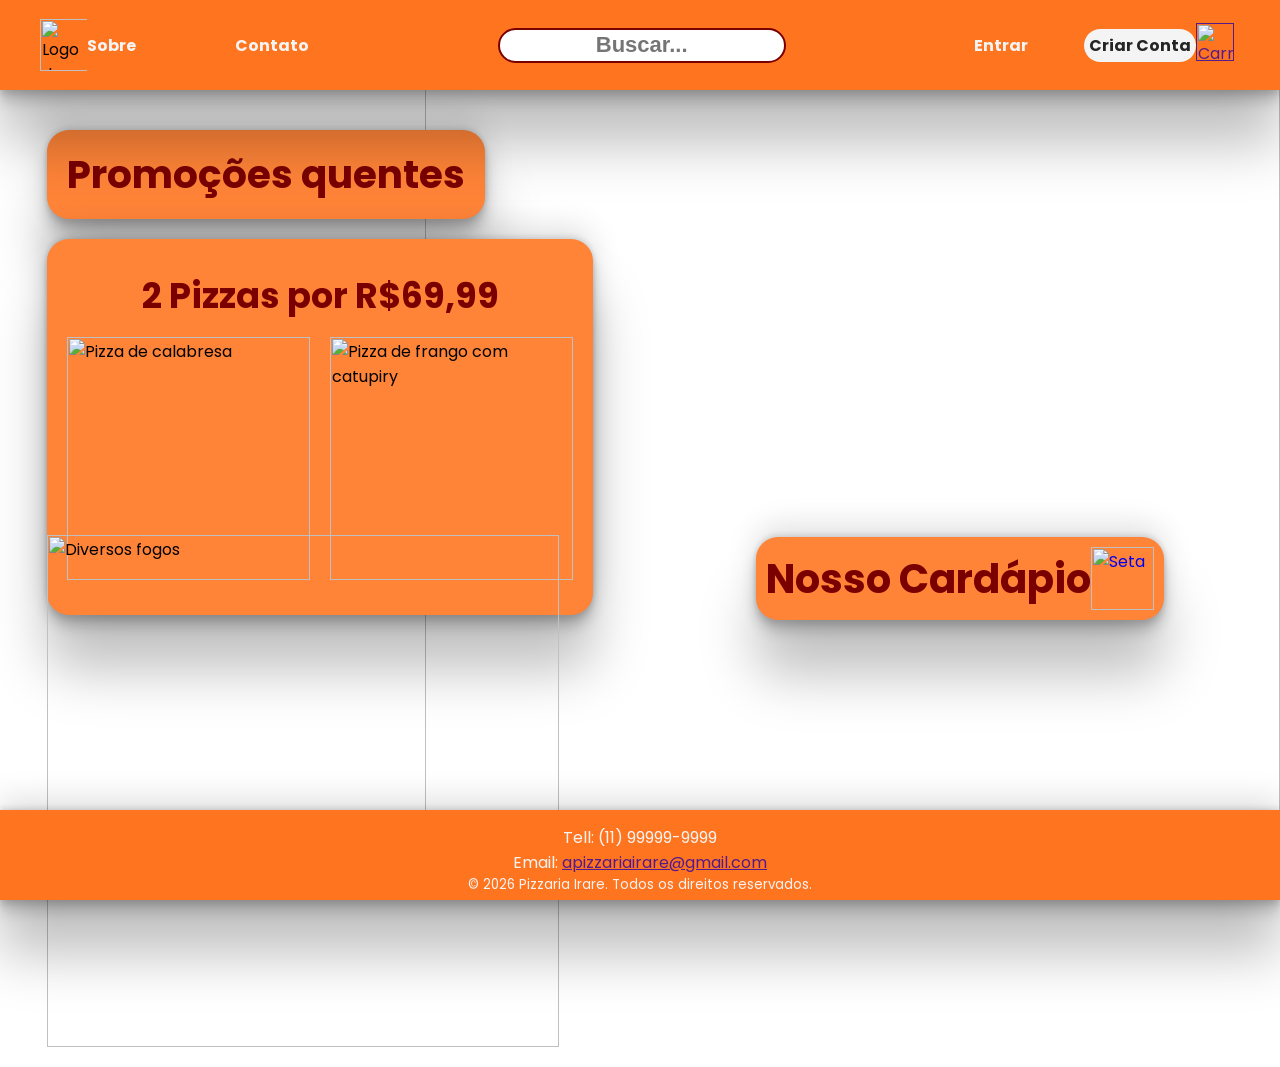
==== commit c153de8d: "style: fixed footer out of place Co-authored-by: Copilot <copilot@github.com>" ====
--- a/index.html
+++ b/index.html
@@ -39,48 +39,42 @@
       /></a>
     </header>
     <main>
-      <section>
-        <div class="body-grid">
-          <div class="container">
-            <div class="content-box">
-              <h2>Promoções quentes</h2>
-            </div>
-            <div class="content-box">
-              <h3>2 Pizzas por R$69,99</h3>
-              <div class="pizzas-grid">
-                <div class="pizza-card">
-                  <img
-                    id="pizzaPromo1"
-                    src="img/pizza1.png"
-                    alt="Pizza de calabresa"
-                  />
-                </div>
-                <div class="pizza-card">
-                  <img
-                    id="pizzaPromo2"
-                    src="img/pizza2.png"
-                    alt="Pizza de frango com catupiry"
-                  />
-                </div>
+      <div class="body-grid">
+        <div class="container">
+          <div class="content-box">
+            <h2>Promoções quentes</h2>
+          </div>
+          <div class="content-box">
+            <h3>2 Pizzas por R$69,99</h3>
+            <div class="pizzas-grid">
+              <div class="pizza-card">
+                <img
+                  id="pizzaPromo1"
+                  src="img/pizza1.png"
+                  alt="Pizza de calabresa"
+                />
+              </div>
+              <div class="pizza-card">
+                <img
+                  id="pizzaPromo2"
+                  src="img/pizza2.png"
+                  alt="Pizza de frango com catupiry"
+                />
               </div>
             </div>
-            <img id="fogos" src="img/fogos.png" alt="Diversos fogos" />
           </div>
-          <div class="container">
-            <aside>
-              <a class="cardapio-button" href="components/cardapio.html">
-                <p>Nosso Cardápio</p>
-                <img id="seta-cardapio" src="img/seta.png" alt="Seta" />
-              </a>
-            </aside>
-          </div>
+          <img id="fogos" src="img/fogos.png" alt="Diversos fogos" />
         </div>
-        <img
-          id="pizza-fundo"
-          src="img/pizzaFundo.png"
-          alt="Pizza de calabresa"
-        />
-      </section>
+        <div class="container">
+          <aside>
+            <a class="cardapio-button" href="components/cardapio.html">
+              <p>Nosso Cardápio</p>
+              <img id="seta-cardapio" src="img/seta.png" alt="Seta" />
+            </a>
+          </aside>
+        </div>
+      </div>
+      <img id="pizza-fundo" src="img/pizzaFundo.png" alt="Pizza de calabresa" />
     </main>
     <footer id="contato">
       <p>Tell: (11) 99999-9999</p>
--- a/css/style.css
+++ b/css/style.css
@@ -27,6 +27,10 @@
   background-image: url(../img/background.jpg);
   background-size: 156px;
   font-family: "Poppins", sans-serif;
+  height: 100dvh;
+  width: 100%;
+  max-width: 100%;
+  overflow-x: hidden;
 }
 
 button {
@@ -50,8 +54,9 @@
     rgba(0, 0, 0, 0.09) 0px -3px 5px;
   background-color: var(--cor-principal);
   padding: 0px 40px;
-  max-width: 100vw;
-  height: 10%;
+  width: 100%;
+  max-width: 100%;
+  height: 10dvh;
   align-items: center;
   z-index: 10;
 }
@@ -84,7 +89,7 @@
   display: flex;
   justify-content: space-between;
   height: 100%;
-  width: 80%;
+  width: 100%;
   padding: 20px 0px;
   align-items: center;
   z-index: 10;
@@ -132,18 +137,18 @@
 }
 
 .pizza-card img {
-  width: 19vw;
+  width: 19dvw;
   min-width: 100px;
 }
 
 #logo {
-  width: 4vw;
+  width: 4dvw;
   min-width: 44px;
   min-height: 44px;
 }
 
 #shopping-cart {
-  width: 3vw;
+  width: 3dvw;
   min-width: 44px;
   min-height: 44px;
 }
@@ -205,8 +210,9 @@
   position: relative;
   z-index: 3;
   margin-top: -80px;
-  width: 40vw;
-  min-width: 400px;
+  width: 40dvw;
+  min-width: 220px;
+  max-width: 100%;
   object-fit: cover;
 }
 
@@ -237,7 +243,7 @@
 .body-grid {
   display: grid;
   grid-template-columns: repeat(2, 1fr);
-  height: fit-content;
+  height: 80dvh;
 }
 
 .body-card-white {
@@ -250,7 +256,7 @@
   background-color: var(--cor-secundaria);
   width: 100%;
   height: 100%;
-  padding: 30px;
+  padding: 40px;
   justify-items: center;
   align-content: center;
 }
@@ -272,7 +278,7 @@
 .body-card-orange p {
   color: var(--branco);
   font-size: var(--font-size-grnd);
-  margin-top: 30px;
+  margin-top: 10px;
 }
 
 .body-card-orange a {
@@ -298,7 +304,7 @@
 
 .body-card-orange button {
   margin-top: 24px;
-  width: 22vw;
+  width: 22dvw;
   background-color: var(--cor-principal);
   border: 2px solid var(--branco);
   font-size: var(--font-size-grnd);
@@ -416,9 +422,9 @@
 footer {
   position: absolute;
   bottom: end;
-  max-width: 100vw;
-  width: 100%;
-  height: 10vh;
+  width: 100%;
+  max-width: 100%;
+  height: 10dvh;
   padding-top: 15px;
   text-align: center;
   color: var(--branco);
@@ -452,7 +458,7 @@
     rgba(0, 0, 0, 0.09) 0px -3px 5px;
   padding: 10px 20px;
   margin-top: 5vh;
-  width: 55vw;
+  width: 55dvw;
   height: 65vh;
   background-color: #ffc099;
   border-radius: 8px;
@@ -581,7 +587,7 @@
   padding-top: 2vh;
   padding-bottom: 4vh;
   margin-bottom: 4vh;
-  max-width: 80vw;
+  max-width: 80dvw;
 }
 
 #about-us h1 {
